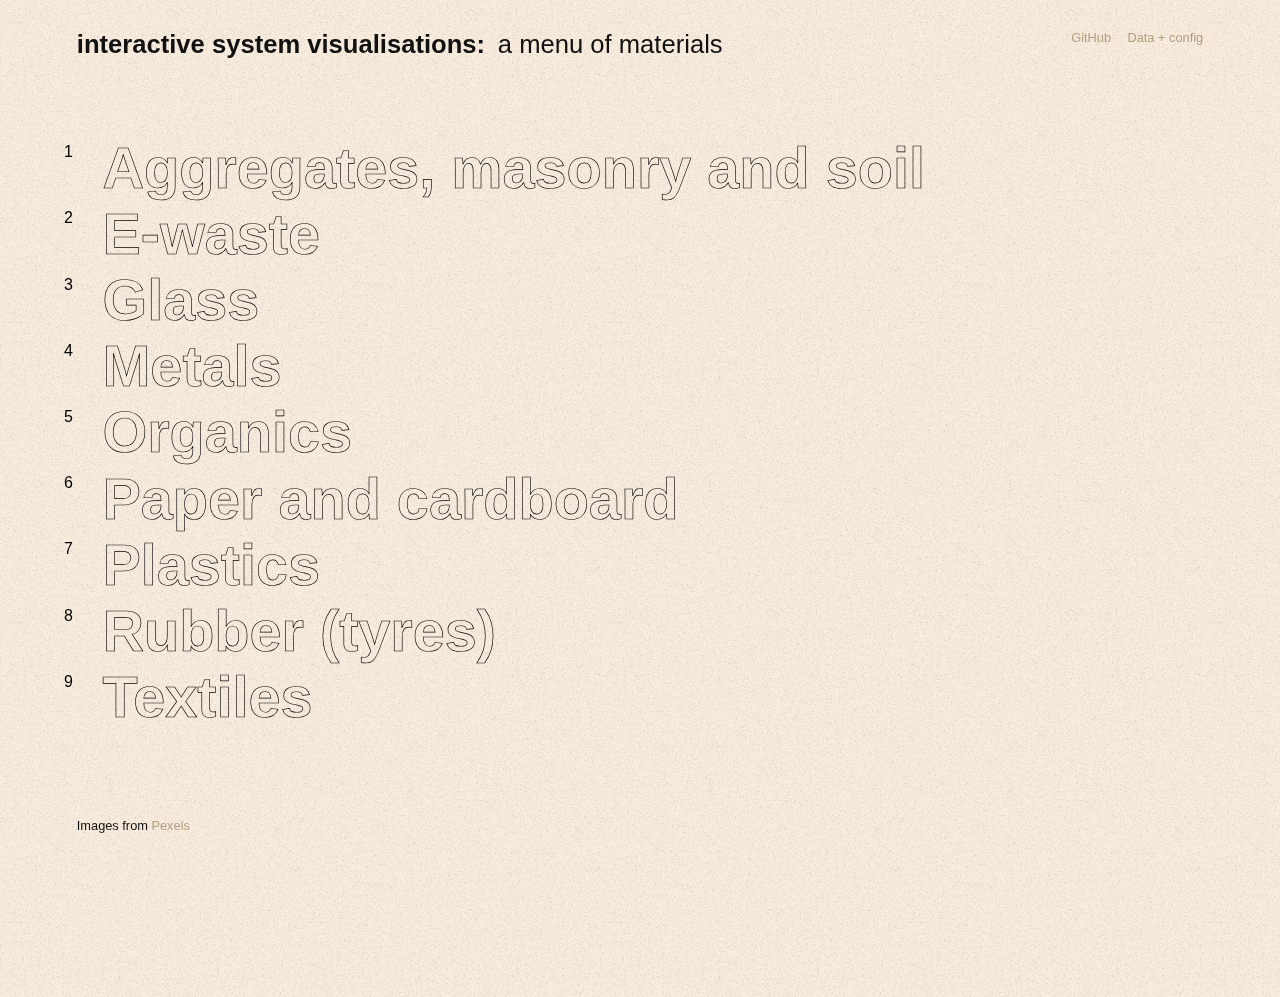
==== index.html @ 4440518d "Added a placeholder materials menu" ====
<!DOCTYPE html>
<html lang="en" class="no-js">

<head>
	<meta charset="UTF-8" />
	<meta name="viewport" content="width=device-width, initial-scale=1">
	<title>Systems visualisations</title>
	<meta name="description" content="A menu for navigating to visualisations for each material" />
	<meta name="author" content="Sustainability Victoria" />
	<link rel="stylesheet" type="text/css" href="css/menu.css" />
</head>

<body>
	<main>
		<div class="frame">
			<div class="frame__title-wrap">
				<h1 class="frame__title">interactive system visualisations:</h1>
				<p class="frame__info">a menu of materials</p>
			</div>
			<div class="frame__links">
				<a target="_blank" href="https://github.com/sv-data-projects/materials-systems">GitHub</a>
				<a target="_blank" href="https://docs.google.com/spreadsheets/d/1hrwNUVpjX_990lH1BuGyu3-8AxauoPYknTgJDSGfQ3I/">Data + config</a>
			</div>
		</div>
		<nav class="menu">
			<div class="menu__item"> <!--Aggregates, masonry and soil-->
				<a class="menu__item-link">Aggregates, masonry and soil</a>
				<img class="menu__item-img" src="https://images.pexels.com/photos/7728702/pexels-photo-7728702.jpeg?auto=compress&cs=tinysrgb&dpr=2&h=750&w=1260" alt="Some image"/>
				<div class="marquee">
					<div class="marquee__inner" aria-hidden="true">
						<span>Coming soon ?</span>
						<span>Coming soon ?</span>
						<span>Coming soon ?</span>
						<span>Coming soon ?</span>
						<span>Coming soon ?</span>
					</div>
				</div>
			</div>
			<div class="menu__item"> <!-- E-waste-->
				<a class="menu__item-link">E-waste</a>
				<img class="menu__item-img" src="https://images.pexels.com/photos/5721901/pexels-photo-5721901.jpeg?auto=compress&cs=tinysrgb&dpr=2&h=750&w=1260" alt="Some image"/>
				<div class="marquee">
					<div class="marquee__inner" aria-hidden="true">
						<span>Coming soon ?</span>
						<span>Coming soon ?</span>
						<span>Coming soon ?</span>
						<span>Coming soon ?</span>
						<span>Coming soon ?</span>
					</div>
				</div>
			</div>
			<div class="menu__item"> <!-- Glass-->
				<a class="menu__item-link">Glass</a>
				<img class="menu__item-img" src="https://images.pexels.com/photos/6591158/pexels-photo-6591158.jpeg?auto=compress&cs=tinysrgb&dpr=2&h=750&w=12600" alt="Some image"/>
				<div class="marquee">
					<div class="marquee__inner" aria-hidden="true">
						<span>Coming soon ?</span>
						<span>Coming soon ?</span>
						<span>Coming soon ?</span>
						<span>Coming soon ?</span>
						<span>Coming soon ?</span>
					</div>
				</div>
			</div>
			<div class="menu__item"> <!-- Metals -->
				<a class="menu__item-link">Metals</a>
				<img class="menu__item-img" src="https://images.pexels.com/photos/1111580/pexels-photo-1111580.jpeg?auto=compress&cs=tinysrgb&dpr=2&h=750&w=1260" alt="Some image"/>
				<div class="marquee">
					<div class="marquee__inner" aria-hidden="true">
						<span>Coming soon ?</span>
						<span>Coming soon ?</span>
						<span>Coming soon ?</span>
						<span>Coming soon ?</span>
						<span>Coming soon ?</span>
					</div>
				</div>
			</div>
			<div class="menu__item"> <!-- Organics-->
				<a class="menu__item-link">Organics</a>
				<img class="menu__item-img" src="https://images.pexels.com/photos/5503338/pexels-photo-5503338.jpeg?auto=compress&cs=tinysrgb&dpr=2&h=750&w=1260" alt="Some image"/>
				<div class="marquee">
					<div class="marquee__inner" aria-hidden="true">
						<span>Coming soon ?</span>
						<span>Coming soon ?</span>
						<span>Coming soon ?</span>
						<span>Coming soon ?</span>
						<span>Coming soon ?</span>
					</div>
				</div>
			</div>
			<div class="menu__item"> <!-- Paper and cardbaord-->
				<a class="menu__item-link">Paper and cardboard</a>
				<img class="menu__item-img" src="https://images.pexels.com/photos/9168813/pexels-photo-9168813.jpeg?auto=compress&cs=tinysrgb&dpr=2&h=750&w=1260" alt="Some image"/>
				<div class="marquee">
					<div class="marquee__inner" aria-hidden="true">
						<span>Coming soon ?</span>
						<span>Coming soon ?</span>
						<span>Coming soon ?</span>
						<span>Coming soon ?</span>
						<span>Coming soon ?</span>
					</div>
				</div>
			</div>
			<div class="menu__item"> <!-- Plastics-->
				<a class="menu__item-link">Plastics</a>
				<img class="menu__item-img" src="https://images.pexels.com/photos/2409022/pexels-photo-2409022.jpeg?auto=compress&cs=tinysrgb&dpr=2&h=750&w=1260" alt="Some image"/>
				<div class="marquee">
					<div class="marquee__inner" aria-hidden="true">
						<span>Coming soon ?</span>
						<span>Coming soon ?</span>
						<span>Coming soon ?</span>
						<span>Coming soon ?</span>
						<span>Coming soon ?</span>
					</div>
				</div>
			</div>
			<div class="menu__item"> <!-- Rubber (tyres)-->
				<a class="menu__item-link" href="./tyres">Rubber (tyres)</a>
				<img class="menu__item-img" src="https://images.pexels.com/photos/7019610/pexels-photo-7019610.jpeg?auto=compress&cs=tinysrgb&dpr=2&h=750&w=1260" alt="Some image"/>
				<div class="marquee">
					<div class="marquee__inner" aria-hidden="true">
						<span>Prototype ready!</span>
						<span>Prototype ready!</span>
						<span>Prototype ready!</span>
						<span>Prototype ready!</span>
					</div>
				</div>
			</div>
			<div class="menu__item"> <!-- Textiles-->
				<a class="menu__item-link">Textiles</a>
				<img class="menu__item-img" src="https://images.pexels.com/photos/3778061/pexels-photo-3778061.jpeg?auto=compress&cs=tinysrgb&dpr=2&h=750&w=1260" alt="Some image"/>
				<div class="marquee">
					<div class="marquee__inner" aria-hidden="true">
						<span>Coming soon ?</span>
						<span>Coming soon ?</span>
						<span>Coming soon ?</span>
						<span>Coming soon ?</span>
						<span>Coming soon ?</span>
					</div>
				</div>
			</div>
		</nav>
		<div class="frame">
			<p>Images from <a href="https://www.pexels.com/">Pexels</a></p>
		</div>
	</main>
</body>

</html>
---- css/menu.css ----
*,
*::after,
*::before {
	box-sizing: border-box;
}

:root {
	font-size: 1vw;
}

body {
	margin: 0;
	--color-text: #111;
	--color-bg: #f8ecde;
	--color-link: #b19e7f;
	--color-link-hover: #000;
	color: var(--color-text);
	background-color: var(--color-bg);
	-webkit-font-smoothing: antialiased;
	-moz-osx-font-smoothing: grayscale;
	font-family: sofia-pro, sans-serif;
}

/* Grainy texture animation by Geoff Graham https://css-tricks.com/snippets/css/animated-grainy-texture/ */

main::before {
	animation: grain 8s steps(10) infinite;
	background-image: url(../img/noise.png);
	content: '';
	height: 300%;
	left: -50%;
	opacity: 0.6;
	position: fixed;
	top: -100%;
	width: 300%;
}

@keyframes grain {
  0%, 100% { transform:translate(0, 0); }
  10% { transform:translate(-5%, -10%); }
  20% { transform:translate(-15%, 5%); }
  30% { transform:translate(7%, -25%); }
  40% { transform:translate(-5%, 25%); }
  50% { transform:translate(-15%, 10%); }
  60% { transform:translate(15%, 0%); }
  70% { transform:translate(0%, 15%); }
  80% { transform:translate(3%, 35%); }
  90% { transform:translate(-10%, 10%); }
}

a {
	text-decoration: none;
	color: var(--color-link);
	outline: none;
}

a:hover,
a:focus {
	color: var(--color-link-hover);
	outline: none;
}

.frame {
	padding: 3rem 5vw;
	text-align: center;
	position: relative;
	z-index: 1000;
	line-height: 1;
}

.frame__title {
	margin: 0 0 1rem;
	font-weight: 700;
}
.frame__info{
	font-size: 2vw;
}
.frame__links {
	display: inline;
	font-size: 1vw;
}

.frame__links a:not(:last-child),
.frame__demos a:not(:last-child) {
	margin-right: 1rem;
}

.frame__demos {
	margin: 1rem 0;
}

.frame__demo--current,
.frame__demo--current:hover {
	color: var(--color-text);
}

.menu {
	-webkit-touch-callout: none;
	-webkit-user-select: none;
	-moz-user-select: none;
	-ms-user-select: none;
	user-select: none;
	padding: 5vh 0 5vh;
	--marquee-width: 100vw;
	--offset: 20vw;
	--move-initial: calc(-25% + var(--offset));
	--move-final: calc(-50% + var(--offset));
	--item-font-size: 4.5vw;
	counter-reset: menu;
}

.menu__item {
	cursor: default;
	position: relative;
	padding: 0 5vw;
}

.menu__item-link {
	display: inline-block;
	cursor: pointer;
	position: relative;
	-webkit-text-stroke: 0.05vw #000;
	text-stroke: 0.05vw #000;
	-webkit-text-fill-color: transparent;
	text-fill-color: transparent;
	color: transparent;
	transition: opacity 0.4s;
}

.menu__item-link::before {
	all: initial;
	font-family: sofia-pro, sans-serif;
	counter-increment: menu;
	content:  counter(menu);
	position: absolute;
	bottom: 60%;
	left: 0;
	pointer-events: none;
}

.menu__item-link:hover {
	transition-duration: 0.1s;
	opacity: 0;
}

.menu__item-img {
	pointer-events: none;
	position: absolute;
	height: 50vh;
	max-height: 400px;
	opacity: 0;
	left: 100%;
	top: 50%;
	transform: translate3d(calc(-100% - 6vw),-30%,0) translate3d(0,20px,0);
}

.menu__item-link:hover + .menu__item-img {
	opacity: 1;
	transform: translate3d(calc(-100% - 6vw),-30%,0) rotate3d(0,0,1,4deg);
	transition: all 0.4s;
}

/* Make sure 3 items are visible in the viewport by setting suitable font size. */
.marquee {
	position: absolute;
	top: 0;
	left: 0;
	width: var(--marquee-width);
	overflow: hidden;
	pointer-events: none;
	mix-blend-mode: color-burn;
}
.marquee__inner {
	width: fit-content;
	display: flex;
	position: relative;
	transform: translate3d(var(--move-initial), 0, 0);
	animation: marquee 5s linear infinite;
	animation-play-state: paused;
	opacity: 0;
	transition: opacity 0.1s;
}
.menu__item-link:hover ~ .marquee .marquee__inner {
	animation-play-state: running;
	opacity: 1;
	transition-duration: 0.4s;
}
.marquee span {
	text-align: center;
}
.menu__item-link,
.marquee span {
	white-space: nowrap;
	font-size: var(--item-font-size);
	padding: 0 3rem;
	font-weight: 900;
	line-height: 1.15;
}
.marquee span {
	font-style: italic;
}

@keyframes marquee {
	0% {
		transform: translate3d(var(--move-initial), 0, 0);
	}
	100% {
		transform: translate3d(var(--move-final), 0, 0);
	}
}

@media screen and (min-width: 53em) {
	.frame {
		text-align: left;
		display: grid;
		align-content: space-between;
		width: 100%;
		padding: 2.5rem 6vw;
		pointer-events: none;
		grid-template-columns: 75% 25%;
		grid-template-rows: auto;
	}
	.frame__title-wrap {
		display: flex;
		align-items: start;
	}
	.frame__info {
		margin: 0;
	}
	.frame__title {
		margin: 0 1rem 0 0;
	}
	.frame__links {
		padding: 0;
		justify-self: end;
	}
	.frame a {
		pointer-events: auto;
	}
}
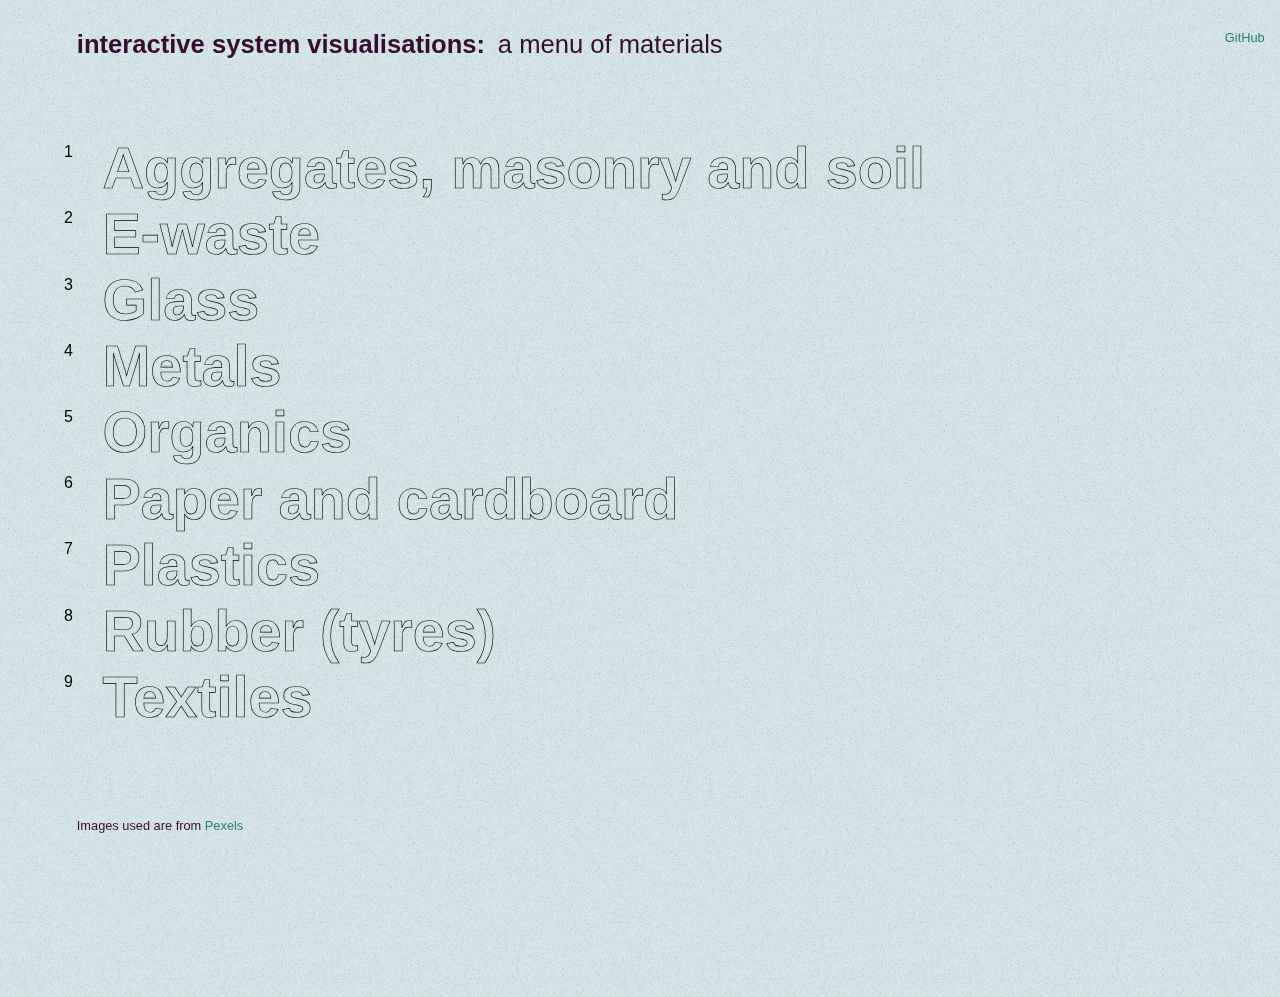
==== commit d5659175: "Restructured core files and style updates" ====
--- a/index.html
+++ b/index.html
@@ -6,8 +6,9 @@
 	<meta name="viewport" content="width=device-width, initial-scale=1">
 	<title>Systems visualisations</title>
 	<meta name="description" content="A menu for navigating to visualisations for each material" />
-	<meta name="author" content="Sustainability Victoria" />
+	<meta name="author" content="Little Sketches for Sustainability Victoria" />
 	<link rel="stylesheet" type="text/css" href="css/menu.css" />
+	<!-- This menu design is taken from and adapted from Codrops (https://tympanus.net/codrops/2020/03/31/css-only-marquee-effect/) and used under its MIT license -->
 </head>
 
 <body>
@@ -141,7 +142,7 @@
 			</div>
 		</nav>
 		<div class="frame">
-			<p>Images from <a href="https://www.pexels.com/">Pexels</a></p>
+			<p>Images used are from <a href="https://www.pexels.com/">Pexels</a></p>
 		</div>
 	</main>
 </body>
--- a/css/menu.css
+++ b/css/menu.css
@@ -1,3 +1,11 @@
+/*************************************************************************/
+/** 			  STYLESHEET FOR MATERIALS VIS MENU  		  			**/
+/** ------------------------------------------------------------------- **/
+/** Taken (and vry slightly adapted) from Codrops and used under its  	**/
+/** accompanying MIT license. All credits to and (c) with Codrops, see: **/   										**/	
+/** https://tympanus.net/codrops/2020/03/31/css-only-marquee-effect/ 	**/
+/** 																	**/
+/*************************************************************************/
 
 *,
 *::after,
@@ -11,9 +19,9 @@
 
 body {
 	margin: 0;
-	--color-text: #111;
-	--color-bg: #f8ecde;
-	--color-link: #b19e7f;
+	--color-text: #370c31;
+	--color-bg: #d6e6e8;
+	--color-link: #297d7e;
 	--color-link-hover: #000;
 	color: var(--color-text);
 	background-color: var(--color-bg);
@@ -68,7 +76,6 @@
 	z-index: 1000;
 	line-height: 1;
 }
-
 .frame__title {
 	margin: 0 0 1rem;
 	font-weight: 700;
@@ -80,12 +87,10 @@
 	display: inline;
 	font-size: 1vw;
 }
-
 .frame__links a:not(:last-child),
 .frame__demos a:not(:last-child) {
 	margin-right: 1rem;
 }
-
 .frame__demos {
 	margin: 1rem 0;
 }
@@ -153,6 +158,7 @@
 	left: 100%;
 	top: 50%;
 	transform: translate3d(calc(-100% - 6vw),-30%,0) translate3d(0,20px,0);
+	filter: sepia(0.15);
 }
 
 .menu__item-link:hover + .menu__item-img {
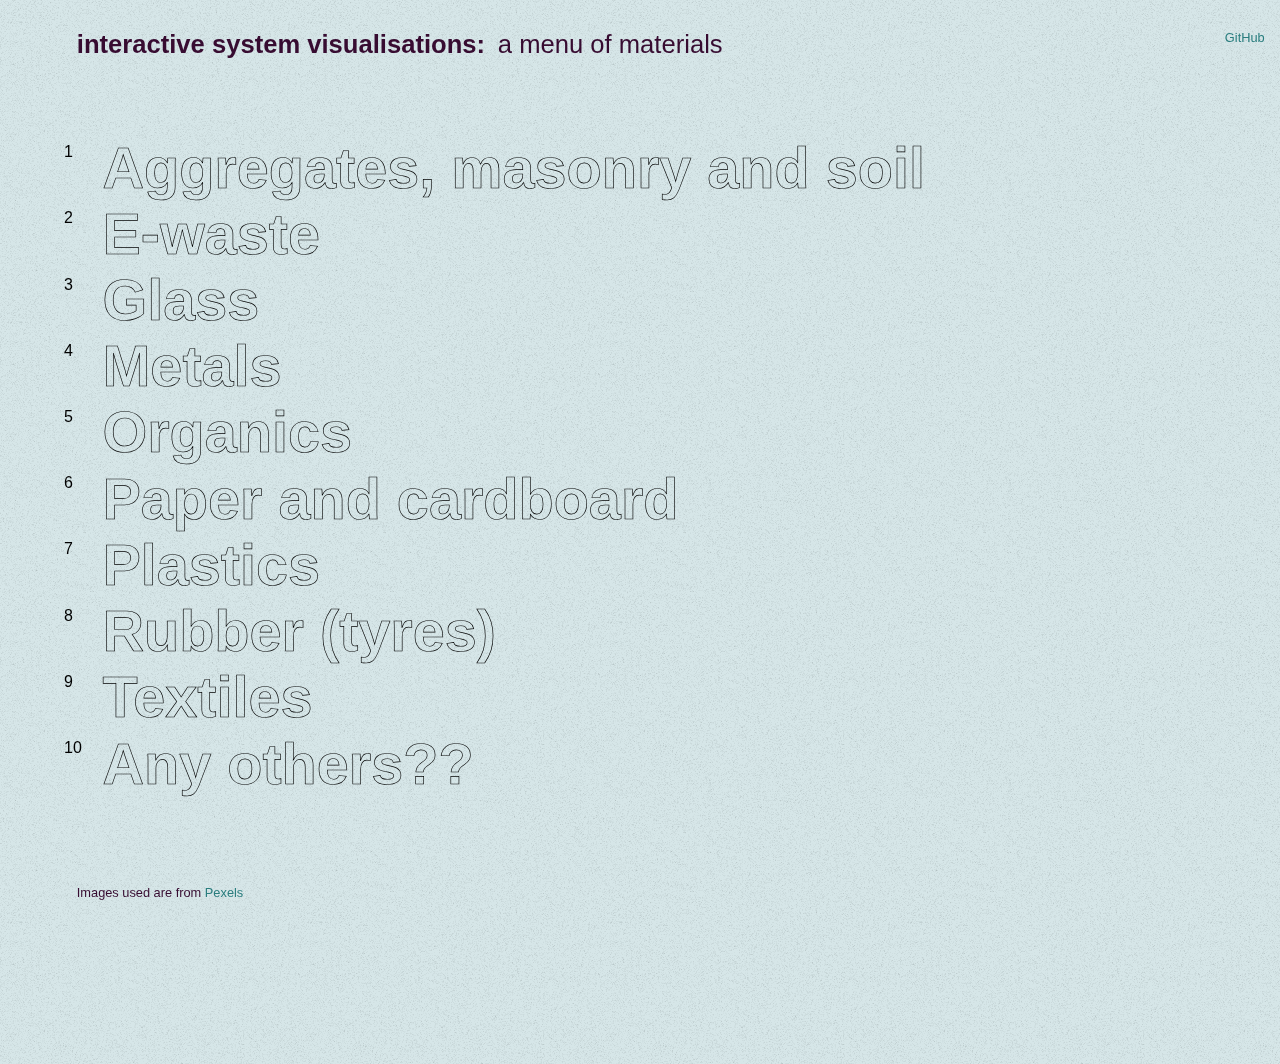
==== commit 1099e04c: "Added plastics early proto + svg assets" ====
--- a/index.html
+++ b/index.html
@@ -29,11 +29,10 @@
 				<img class="menu__item-img" src="https://images.pexels.com/photos/7728702/pexels-photo-7728702.jpeg?auto=compress&cs=tinysrgb&dpr=2&h=750&w=1260" alt="Some image"/>
 				<div class="marquee">
 					<div class="marquee__inner" aria-hidden="true">
-						<span>Coming soon ?</span>
-						<span>Coming soon ?</span>
-						<span>Coming soon ?</span>
-						<span>Coming soon ?</span>
-						<span>Coming soon ?</span>
+						<span>Coming stage 2?</span>
+						<span>Coming stage 2?</span>
+						<span>Coming stage 2?</span>
+						<span>Coming stage 2?</span>
 					</div>
 				</div>
 			</div>
@@ -42,11 +41,10 @@
 				<img class="menu__item-img" src="https://images.pexels.com/photos/5721901/pexels-photo-5721901.jpeg?auto=compress&cs=tinysrgb&dpr=2&h=750&w=1260" alt="Some image"/>
 				<div class="marquee">
 					<div class="marquee__inner" aria-hidden="true">
-						<span>Coming soon ?</span>
-						<span>Coming soon ?</span>
-						<span>Coming soon ?</span>
-						<span>Coming soon ?</span>
-						<span>Coming soon ?</span>
+						<span>Coming stage 2?</span>
+						<span>Coming stage 2?</span>
+						<span>Coming stage 2?</span>
+						<span>Coming stage 2?</span>
 					</div>
 				</div>
 			</div>
@@ -55,11 +53,10 @@
 				<img class="menu__item-img" src="https://images.pexels.com/photos/6591158/pexels-photo-6591158.jpeg?auto=compress&cs=tinysrgb&dpr=2&h=750&w=12600" alt="Some image"/>
 				<div class="marquee">
 					<div class="marquee__inner" aria-hidden="true">
-						<span>Coming soon ?</span>
-						<span>Coming soon ?</span>
-						<span>Coming soon ?</span>
-						<span>Coming soon ?</span>
-						<span>Coming soon ?</span>
+						<span>Coming stage 2?</span>
+						<span>Coming stage 2?</span>
+						<span>Coming stage 2?</span>
+						<span>Coming stage 2?</span>
 					</div>
 				</div>
 			</div>
@@ -81,11 +78,10 @@
 				<img class="menu__item-img" src="https://images.pexels.com/photos/5503338/pexels-photo-5503338.jpeg?auto=compress&cs=tinysrgb&dpr=2&h=750&w=1260" alt="Some image"/>
 				<div class="marquee">
 					<div class="marquee__inner" aria-hidden="true">
-						<span>Coming soon ?</span>
-						<span>Coming soon ?</span>
-						<span>Coming soon ?</span>
-						<span>Coming soon ?</span>
-						<span>Coming soon ?</span>
+						<span>Coming stage 2?</span>
+						<span>Coming stage 2?</span>
+						<span>Coming stage 2?</span>
+						<span>Coming stage 2?</span>
 					</div>
 				</div>
 			</div>
@@ -94,24 +90,22 @@
 				<img class="menu__item-img" src="https://images.pexels.com/photos/9168813/pexels-photo-9168813.jpeg?auto=compress&cs=tinysrgb&dpr=2&h=750&w=1260" alt="Some image"/>
 				<div class="marquee">
 					<div class="marquee__inner" aria-hidden="true">
-						<span>Coming soon ?</span>
-						<span>Coming soon ?</span>
-						<span>Coming soon ?</span>
-						<span>Coming soon ?</span>
-						<span>Coming soon ?</span>
+						<span>Coming stage 2?</span>
+						<span>Coming stage 2?</span>
+						<span>Coming stage 2?</span>
+						<span>Coming stage 2?</span>
 					</div>
 				</div>
 			</div>
 			<div class="menu__item"> <!-- Plastics-->
-				<a class="menu__item-link">Plastics</a>
+				<a class="menu__item-link" href="./plastics">Plastics</a>
 				<img class="menu__item-img" src="https://images.pexels.com/photos/2409022/pexels-photo-2409022.jpeg?auto=compress&cs=tinysrgb&dpr=2&h=750&w=1260" alt="Some image"/>
 				<div class="marquee">
 					<div class="marquee__inner" aria-hidden="true">
-						<span>Coming soon ?</span>
-						<span>Coming soon ?</span>
-						<span>Coming soon ?</span>
-						<span>Coming soon ?</span>
-						<span>Coming soon ?</span>
+						<span>Early stage prototype!</span>
+						<span>Narrative in progress!</span>
+						<span>Early stage prototype !</span>
+						<span>Narrative in progress!</span>
 					</div>
 				</div>
 			</div>
@@ -121,9 +115,9 @@
 				<div class="marquee">
 					<div class="marquee__inner" aria-hidden="true">
 						<span>Prototype ready!</span>
+						<span>Narrative in progress!</span>
 						<span>Prototype ready!</span>
-						<span>Prototype ready!</span>
-						<span>Prototype ready!</span>
+						<span>Narrative in progress!</span>
 					</div>
 				</div>
 			</div>
@@ -132,11 +126,22 @@
 				<img class="menu__item-img" src="https://images.pexels.com/photos/3778061/pexels-photo-3778061.jpeg?auto=compress&cs=tinysrgb&dpr=2&h=750&w=1260" alt="Some image"/>
 				<div class="marquee">
 					<div class="marquee__inner" aria-hidden="true">
-						<span>Coming soon ?</span>
-						<span>Coming soon ?</span>
-						<span>Coming soon ?</span>
-						<span>Coming soon ?</span>
-						<span>Coming soon ?</span>
+						<span>Coming stage 2?</span>
+						<span>Coming stage 2?</span>
+						<span>Coming stage 2?</span>
+						<span>Coming stage 2?</span>
+					</div>
+				</div>
+			</div>
+			<div class="menu__item"> <!-- Others-->
+				<a class="menu__item-link">Any others??</a>
+				<img class="menu__item-img" src="https://images.pexels.com/photos/6994743/pexels-photo-6994743.jpeg?cs=srgb&dl=pexels-julia-m-cameron-6994743.jpg&fm=jpg" alt="Some image"/>
+				<div class="marquee">
+					<div class="marquee__inner" aria-hidden="true">
+						<span>Coming stage 2?</span>
+						<span>Coming stage 2?</span>
+						<span>Coming stage 2?</span>
+						<span>Coming stage 2?</span>
 					</div>
 				</div>
 			</div>
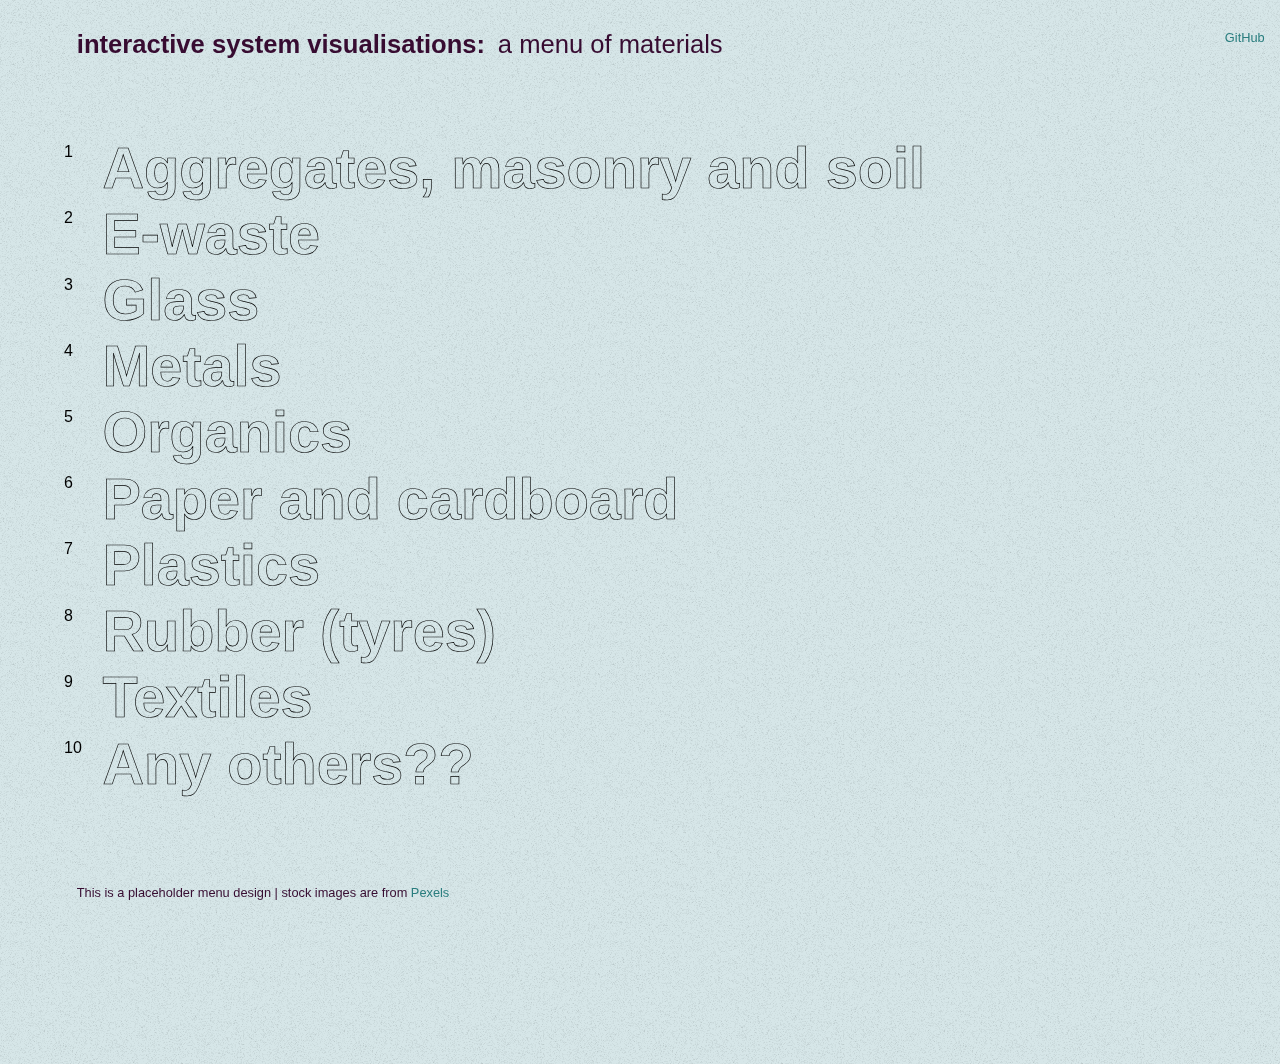
==== commit 88f7c475: "Updated menu message" ====
--- a/index.html
+++ b/index.html
@@ -147,7 +147,7 @@
 			</div>
 		</nav>
 		<div class="frame">
-			<p>Images used are from <a href="https://www.pexels.com/">Pexels</a></p>
+			<p>This is a placeholder menu design | stock images are from <a href="https://www.pexels.com/">Pexels</a></p>
 		</div>
 	</main>
 </body>
